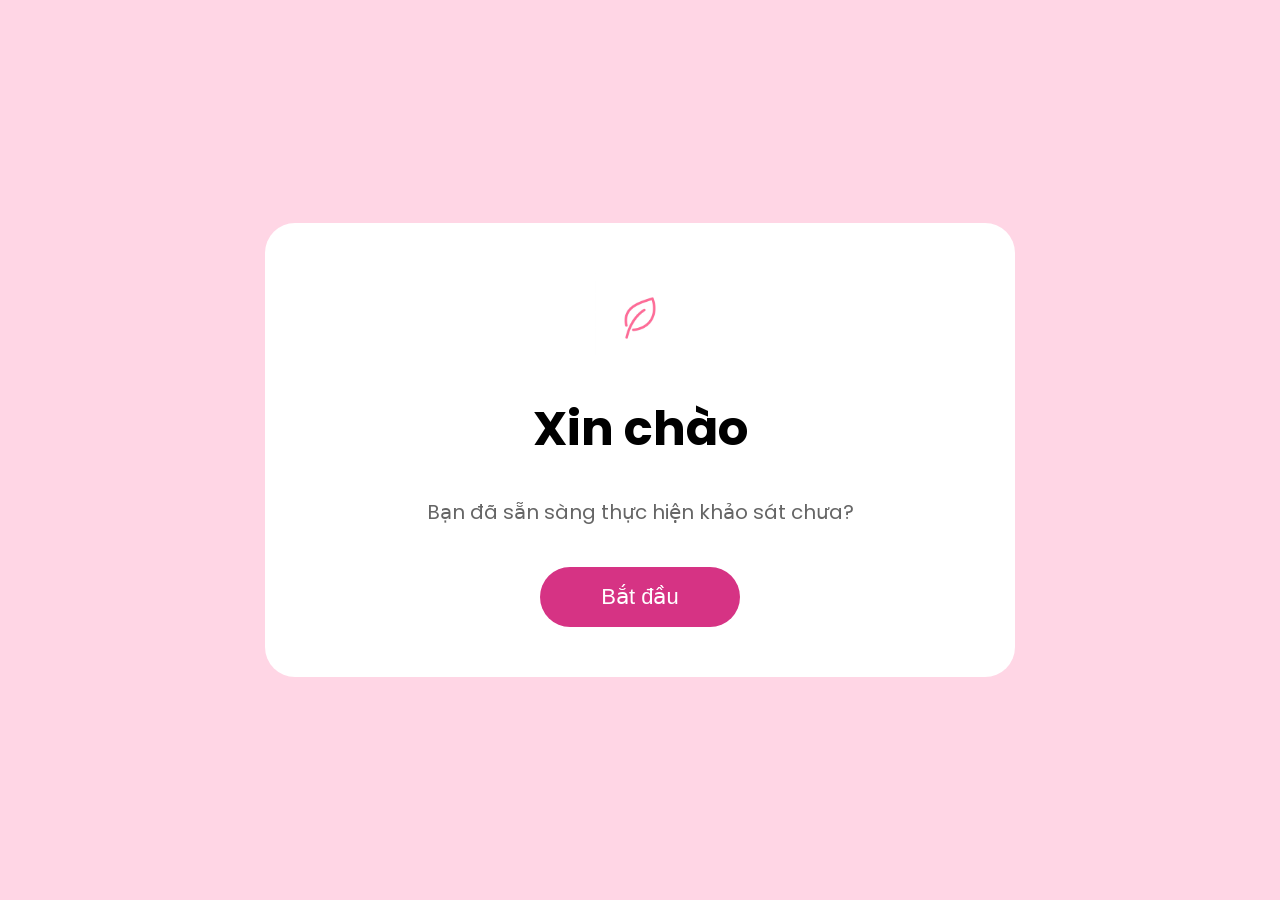
==== HTML/index.html @ 3115b1f5 "commit" ====
<!DOCTYPE html>
<html>
    <head>
        <meta charset="UTF-8">
        <title> SURVEY</title>
        <link rel="stylesheet" href="../CSS/Homepage.css">
        <script src="../JavaScript/Homepage.js"></script>
        <link rel="preconnect" href="https://fonts.googleapis.com">

<link rel="preconnect" href="https://fonts.gstatic.com" crossorigin>

<link href="https://fonts.googleapis.com/css2?family=Poppins:wght@300;400;500;600;700&display=swap" rel="stylesheet">
    </head>

    <body>
        <div class="container">
            <div class="card">
                <img src="../image/logo.jpg" class="logo">
                <h1 class="title">Xin chào</h1>
                <p class="description">Bạn đã sẵn sàng thực hiện khảo sát chưa?</p>
                <button class="start-btn">Bắt đầu</button>
            </div>
        </div>
    </body>
</html>
---- CSS/Homepage.css ----
body{
    margin:0;
    width:100%;
    height:100vh;
    background:#FFD6E5;
    font-family:"Poppins",sans-serif;
}

.container{
    display: flex;
    justify-content: center;
    align-items: center;
    height: 100vh;
}

.card{
    width: 650px;
    padding: 50px;
    border-radius: 30px;
    background: white;
}

.logo{
    width:90px;
    display:block;
    margin:0 auto;
}

.title{
    font-size:48px;
    font-weight:700;
    text-align:center;
    margin-top:30px;
}

.description{
    color:#666;
    font-size:20px;
    text-align:center;
    margin-top:20px;
}

.start-btn{
    width:200px;
    height:60px;
    border:none;
    border-radius:50px;
    background:#D63384;
    color:white;
    font-size:22px;
    display:block;
    margin:40px auto 0;
    transition:0.3s;
}

.start-btn:hover{
    transform:scale(1.05);
}

body{
    opacity:1;
    transition:0.5s;
}

body.fade-out{
    opacity:0;
}
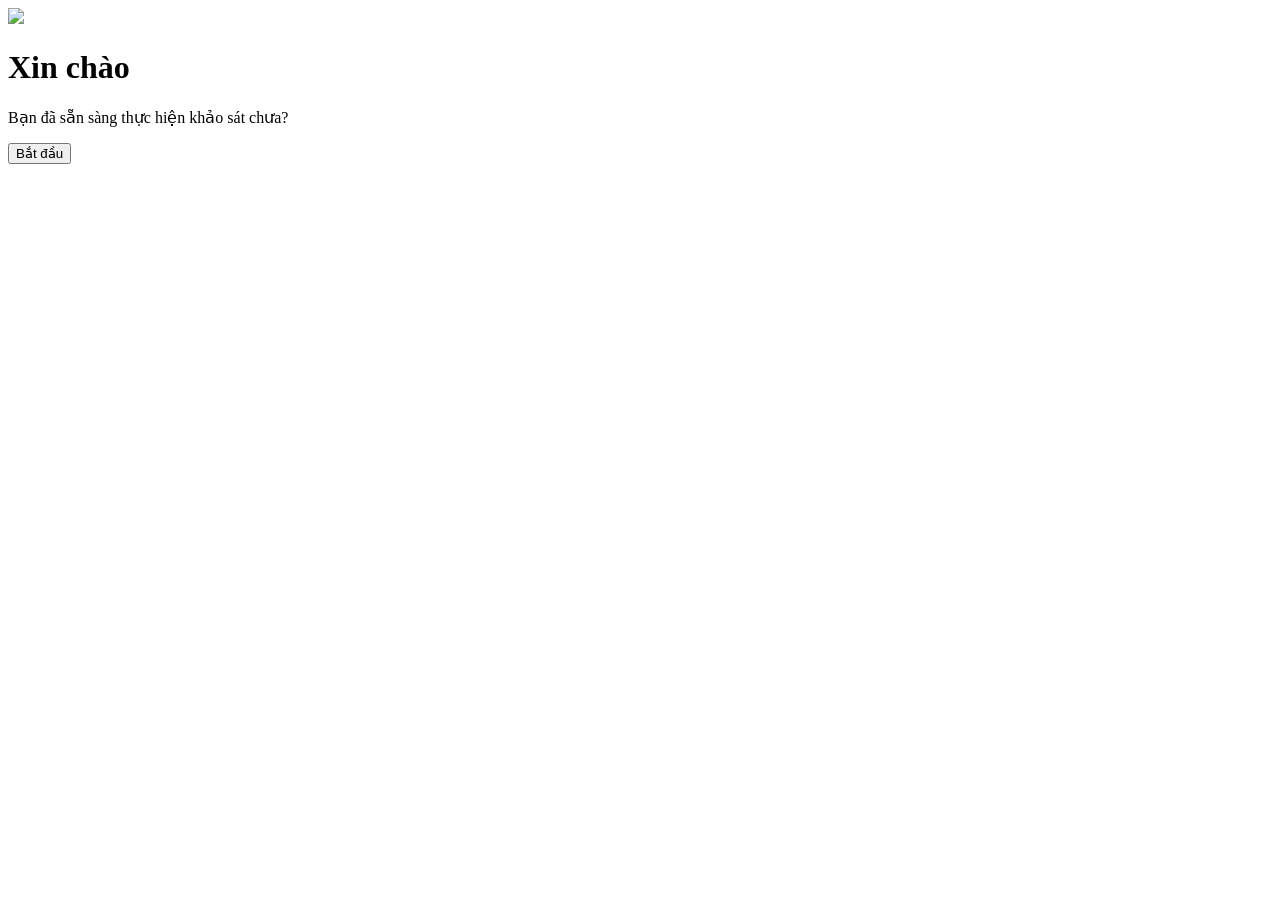
==== commit d0f4f2c6: "Update paths for CSS and JavaScript files" ====
--- a/HTML/index.html
+++ b/HTML/index.html
@@ -3,8 +3,8 @@
     <head>
         <meta charset="UTF-8">
         <title> SURVEY</title>
-        <link rel="stylesheet" href="../CSS/Homepage.css">
-        <script src="../JavaScript/Homepage.js"></script>
+        <link rel="stylesheet" href="CSS/Homepage.css">
+        <script src="JavaScript/Homepage.js"></script>
         <link rel="preconnect" href="https://fonts.googleapis.com">
 
 <link rel="preconnect" href="https://fonts.gstatic.com" crossorigin>
@@ -15,11 +15,11 @@
     <body>
         <div class="container">
             <div class="card">
-                <img src="../image/logo.jpg" class="logo">
+                <img src="image/logo.jpg" class="logo">
                 <h1 class="title">Xin chào</h1>
                 <p class="description">Bạn đã sẵn sàng thực hiện khảo sát chưa?</p>
                 <button class="start-btn">Bắt đầu</button>
             </div>
         </div>
     </body>
-</html>+</html>
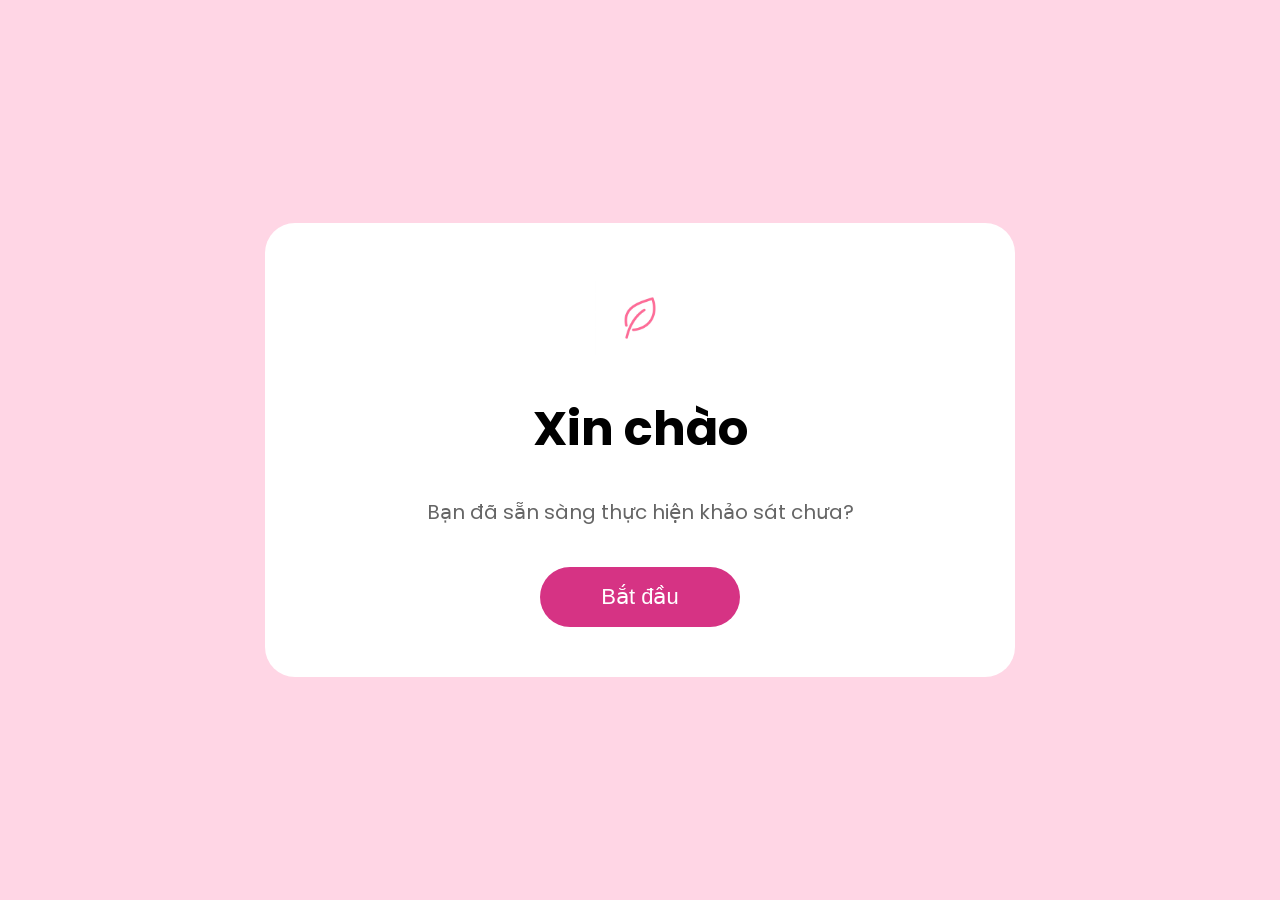
==== commit b48b8f23: "Update resource paths in index.html" ====
--- a/HTML/index.html
+++ b/HTML/index.html
@@ -3,8 +3,8 @@
     <head>
         <meta charset="UTF-8">
         <title> SURVEY</title>
-        <link rel="stylesheet" href="CSS/Homepage.css">
-        <script src="JavaScript/Homepage.js"></script>
+        <link rel="stylesheet" href="../CSS/Homepage.css">
+        <script src="../JavaScript/Homepage.js"></script>
         <link rel="preconnect" href="https://fonts.googleapis.com">
 
 <link rel="preconnect" href="https://fonts.gstatic.com" crossorigin>
@@ -15,7 +15,7 @@
     <body>
         <div class="container">
             <div class="card">
-                <img src="image/logo.jpg" class="logo">
+                <img src="../image/logo.jpg" class="logo">
                 <h1 class="title">Xin chào</h1>
                 <p class="description">Bạn đã sẵn sàng thực hiện khảo sát chưa?</p>
                 <button class="start-btn">Bắt đầu</button>
--- a/CSS/Homepage.css
+++ b/CSS/Homepage.css
@@ -0,0 +1,67 @@
+body{
+    margin:0;
+    width:100%;
+    height:100vh;
+    background:#FFD6E5;
+    font-family:"Poppins",sans-serif;
+}
+
+.container{
+    display: flex;
+    justify-content: center;
+    align-items: center;
+    height: 100vh;
+}
+
+.card{
+    width: 650px;
+    padding: 50px;
+    border-radius: 30px;
+    background: white;
+}
+
+.logo{
+    width:90px;
+    display:block;
+    margin:0 auto;
+}
+
+.title{
+    font-size:48px;
+    font-weight:700;
+    text-align:center;
+    margin-top:30px;
+}
+
+.description{
+    color:#666;
+    font-size:20px;
+    text-align:center;
+    margin-top:20px;
+}
+
+.start-btn{
+    width:200px;
+    height:60px;
+    border:none;
+    border-radius:50px;
+    background:#D63384;
+    color:white;
+    font-size:22px;
+    display:block;
+    margin:40px auto 0;
+    transition:0.3s;
+}
+
+.start-btn:hover{
+    transform:scale(1.05);
+}
+
+body{
+    opacity:1;
+    transition:0.5s;
+}
+
+body.fade-out{
+    opacity:0;
+}
